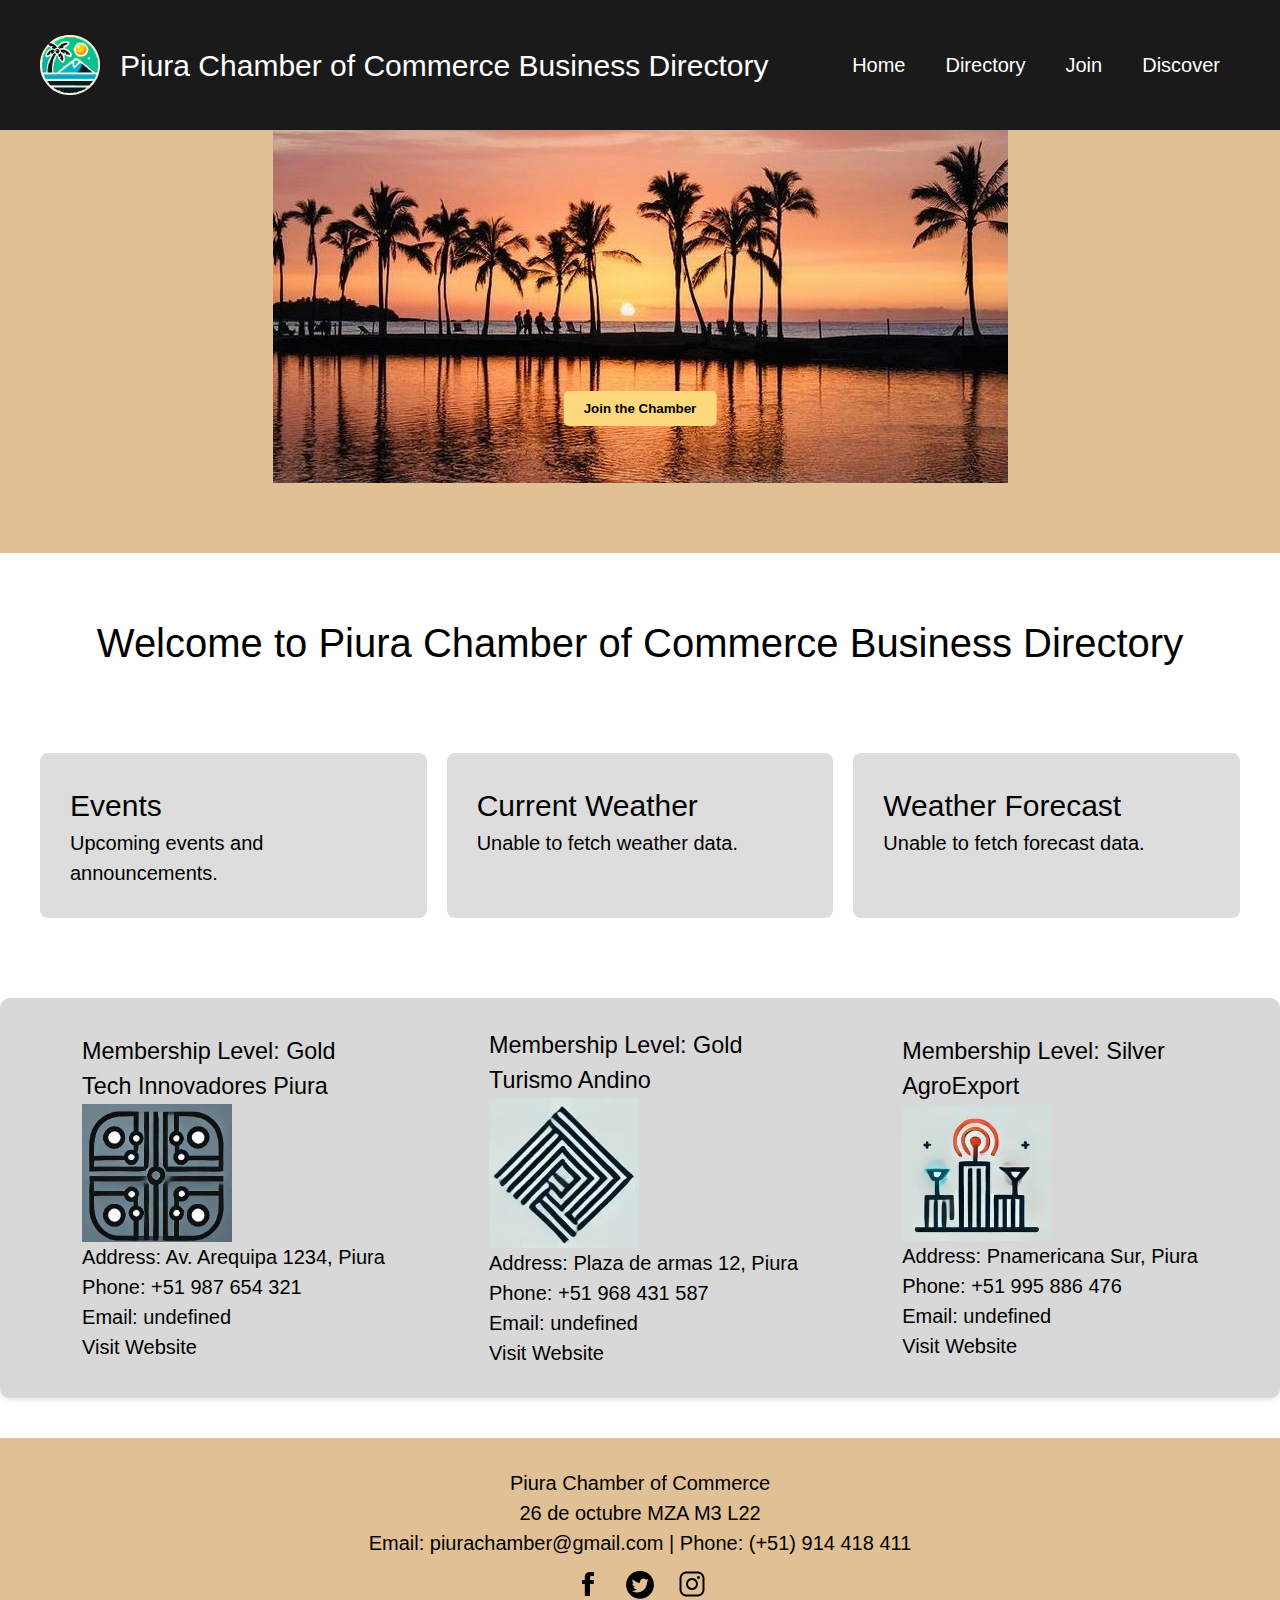
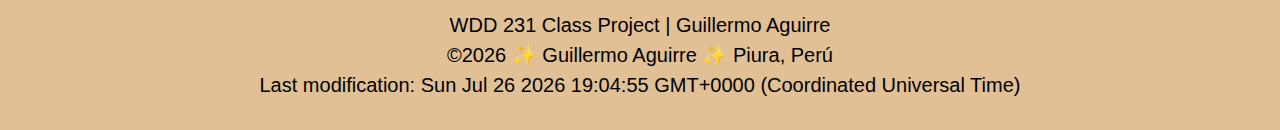
==== chamber/index.html @ a7f5a19a "index" ====
<!DOCTYPE html>
<html lang="en">
<head>
    <meta charset="UTF-8">
    <meta name="viewport" content="width=device-width, initial-scale=1.0">
    <meta name="description" content="course home page ">
    <meta name="author" content="Guillermo Aguirre">
    <meta property="og:title" content="Chamber of Commerce Home">
    <meta property="og:type" content="website">
    <meta property="og:image" content="https://guille-coder.github.io/wdd231/chamber/images/piura.webp">
    <meta property="og:url" content="https://guille-coder.github.io/wdd231/chamber/directory.html">
    <link rel="stylesheet" href="styles/chamber.css">
    <link rel="stylesheet" href="styles/normalize.css">
    <script src="scripts/dates.js" defer></script>
    <script src="scripts/navigation.js" defer></script>
    <script src="scripts/weather.js" defer></script>
    <title>Piura Chamber of Commerce</title>
    <link rel="icon" href="images/favicon.ico">
</head>
<body>
    <header>
        <div class="header-container">
            <img src="images/logo.svg" alt="Piura Chamber of Commerce" class="logo">
            <h2>Piura Chamber of Commerce Business Directory</h2>
           
        </div>
        <button type="button" id="menu">&#9776;</button>
        <nav>
	        <ul class="navigation">
		        <li><a href="index.html">Home</a></li>
		        <li><a href="directory.html">Directory</a></li>
		        <li><a href="#">Join</a></li>
		        <li><a href="#">Discover</a></li>
	        </ul>
        </nav>
        
    </header>
    <main>
        <div class="hero">
            <img src="images/heropiura.webp" alt="Piura">
            <button class="hero-button">Join the Chamber</button>
        </div>
        <h1>Welcome to Piura Chamber of Commerce Business Directory</h1>
        <div class="info-grid">
            <article class="events">
                <h2>Events</h2>
                <p>Upcoming events and announcements.</p>
            </article>
            <article class="weather">
                <div class="section weather">
                    <h2>Current Weather</h2>
                    <div id="weather-info"></div>
                </div>               
            </article>
            <article class="forecast">
                <div class="section forecast">
                    <h2>Weather Forecast</h2>
                    <div id="forecast-info"></div>
                </div>
            </article>
        </div>
        

        <!-- <div class="view-toggle">
            <button id="grid-view" aria-label="Switch to grid view">Grid</button>
            <button id="list-view" aria-label="Switch to list view">List</button>
        </div>

        <section class="members-container">
            <h2>Featured Members</h2>
            <div id="members-list" class="grid-view">
            </div>
        </section> -->
        <section>
            <div class="members-container">     
                <div id="memberCards">

                </div>
            </div>
        </section>
    </main>
    <footer>
        <p>Piura Chamber of Commerce</p>
        <p>26 de octubre MZA M3 L22 </p>
        <p>Email: piurachamber@gmail.com | Phone: (+51) 914 418 411</p>
        <div class="social-icons">
            <a href="https://www.facebook.com/"><img src="images/facebook.webp" alt="facebook"></a>
            <a href="https://www.Twitter.com/"><img src="images/43-twitter-64.webp" alt="Twitter"></a>
            <a href="https://www.instagram.com"><img src="images/instagram-logo-64.webp" alt="Instagram"></a>
        </div>
        <p>WDD 231 Class Project | Guillermo Aguirre</p>
        <p id="year"> </p>
        <p id="lastdate"></p>
    </footer>
</body>
</html>
---- chamber/styles/chamber.css ----
/* General Reset and Basic Styling */
* {
    margin: 0;
    padding: 0;
    box-sizing: border-box;
    font-family: Arial, sans-serif;
}
body {
    line-height: 1.6;
}

header {
    background-color: #1A1A1A;
    color: white;
    padding: 1.5rem 2rem;
    display: flex;
    justify-content: space-between;
    align-items: center;
}
#menu {
	font-size: 1rem;
	border: 0;
	background: none;
	color: white;
	position: absolute;
	top: 1rem;
	right: 1rem;
}
.header-container {
    display: flex;
    align-items: center;
}
.logo {
    height: 60px;
    margin-right: 1rem;
}

.navigation {
	display: flex;
	flex-direction: column;
	justify-content: space-around;
	list-style: none;
}

.navigation a {
	display: none;
	padding: 1rem;
	text-align: center;
	text-decoration: none;
	color: white;
}
.navigation a:hover {
	background-color: #EEEEEE;
	color: #333;
	font-weight: 700;
}
.open a {
	display: block;
}

.active::before { 
	content: "◾";
}
/* main */
h1{
    text-align: center;
}
.hero {
    display: flex;
    justify-content: center;
    position: relative; 
    background: #E1C095;
    padding-bottom: 3.5rem;
    color: black;
    text-align: center;
    margin-bottom: 3rem;
}


.hero-button {
    position: absolute;
    bottom: 30%;
    left: 50%;
    transform: translateX(-50%);
    padding: 10px 20px;
    background-color: #FCD97D;
    border: none;
    cursor: pointer;
    font-weight: bold;
    border-radius: 5px;
}



.hero-button:hover {
    background-color: white;
}
.info-grid {
    display: grid;
    grid-template-columns: repeat(auto-fit, minmax(300px, 1fr));
    margin-top: 2rem;
    margin-bottom: 2rem;
    gap: 1rem;
    padding: 2rem;
}

article {
    background-color: #ddd;
    padding: 1.5rem;
    border-radius: 8px;
}

.view-toggle {
    display: flex;
    justify-content: center;
    gap: 20px;
    margin-top: 2rem;
    margin-bottom: 1rem;
}

.view-toggle button {
    padding: 15px 20px;
    background-color: #FCD97D;
    color: black;
    font-weight: bold;
    border-radius: 5px;
    cursor: pointer;
}

.members-container {
    background-color: #d8d8d8;
    padding: 1.5rem;
    border-radius: 10px;
    margin-top: 2rem;
    box-shadow: 0 2px 4px rgba(0, 0, 0, 0.1);
}

#members-list.grid {
    display: grid;
    grid-template-columns: repeat(auto-fit, minmax(250px, 1fr)); 
    gap: 20px;
    justify-content: center; 
    padding: 10px;
}

.member.grid {
    display: flex;
    flex-direction: column;
    align-items: center; 
    background-color: white;
    padding: 15px;
    border-radius: 10px;
    box-shadow: 0px 4px 10px rgba(0, 0, 0, 0.1);
    text-align: center; /* Centers text */
    transition: transform 0.3s, box-shadow 0.3s;
}

.member.grid img {
    width: 100px;
    height: auto;
    margin-bottom: 10px;
}

.member.grid h3 {
    font-size: 1.2rem;
    margin: 10px 0 5px;
}

.member.grid p {
    font-size: 0.9rem;
    margin: 2px 0;
}

.member.grid a {
    font-size: 0.9rem;
    color: #003366;
    text-decoration: none;
    font-weight: bold;
    margin-top: 10px;
}

.member.grid:hover {
    transform: scale(1.02); 
    box-shadow: 0px 6px 12px rgba(0, 0, 0, 0.2);
}

#members-list.list {
    display: flex;
    flex-direction: column;
    gap: 15px;
}

.member.list {
    display: flex;
    align-items: center;
    gap: 10px;
    padding: 15px;
    border-bottom: 1px solid #ccc;
    background-color: #fff;
    border-radius: 5px;
}

.member.list img {
    width: 60px;
    height: auto;
    border-radius: 3px;
}

.member.list h3 {
    margin: 0;
    font-size: 16px;
    flex-grow: 1;
}

.member.list p, .member.list a {
    margin: 0;
    font-size: 14px;
    flex-grow: 1;
}

.member.list a {
    color: #003366;
    text-decoration: none;
    font-weight: bold;
}
.member.list:hover{
    transform: scale(1.02); 
}
#memberCards{
    display: flex;
    justify-content: space-around;
    align-items: center;
}
#memberCards img{
    width: 150px;
    height: auto;
}

footer {
    background-color: #E1C095;
    color: black;
    text-align: center;
    padding: 1.5rem;
    margin-top: 2rem;
}
.social-icons{
    display: flex;
    justify-content: center;
}

.social-icons img {
    width: 32px;
    margin: 0.5rem;
}

.social-icons a:hover img {
    opacity: 0.8;
}

@media (min-width: 601px) {
    #menu {
		display: none; 
	}

	.navigation {
		flex-direction: row;
	}

	.navigation a {
		display: block;
		flex: 1 1 100%;
	}
    
}
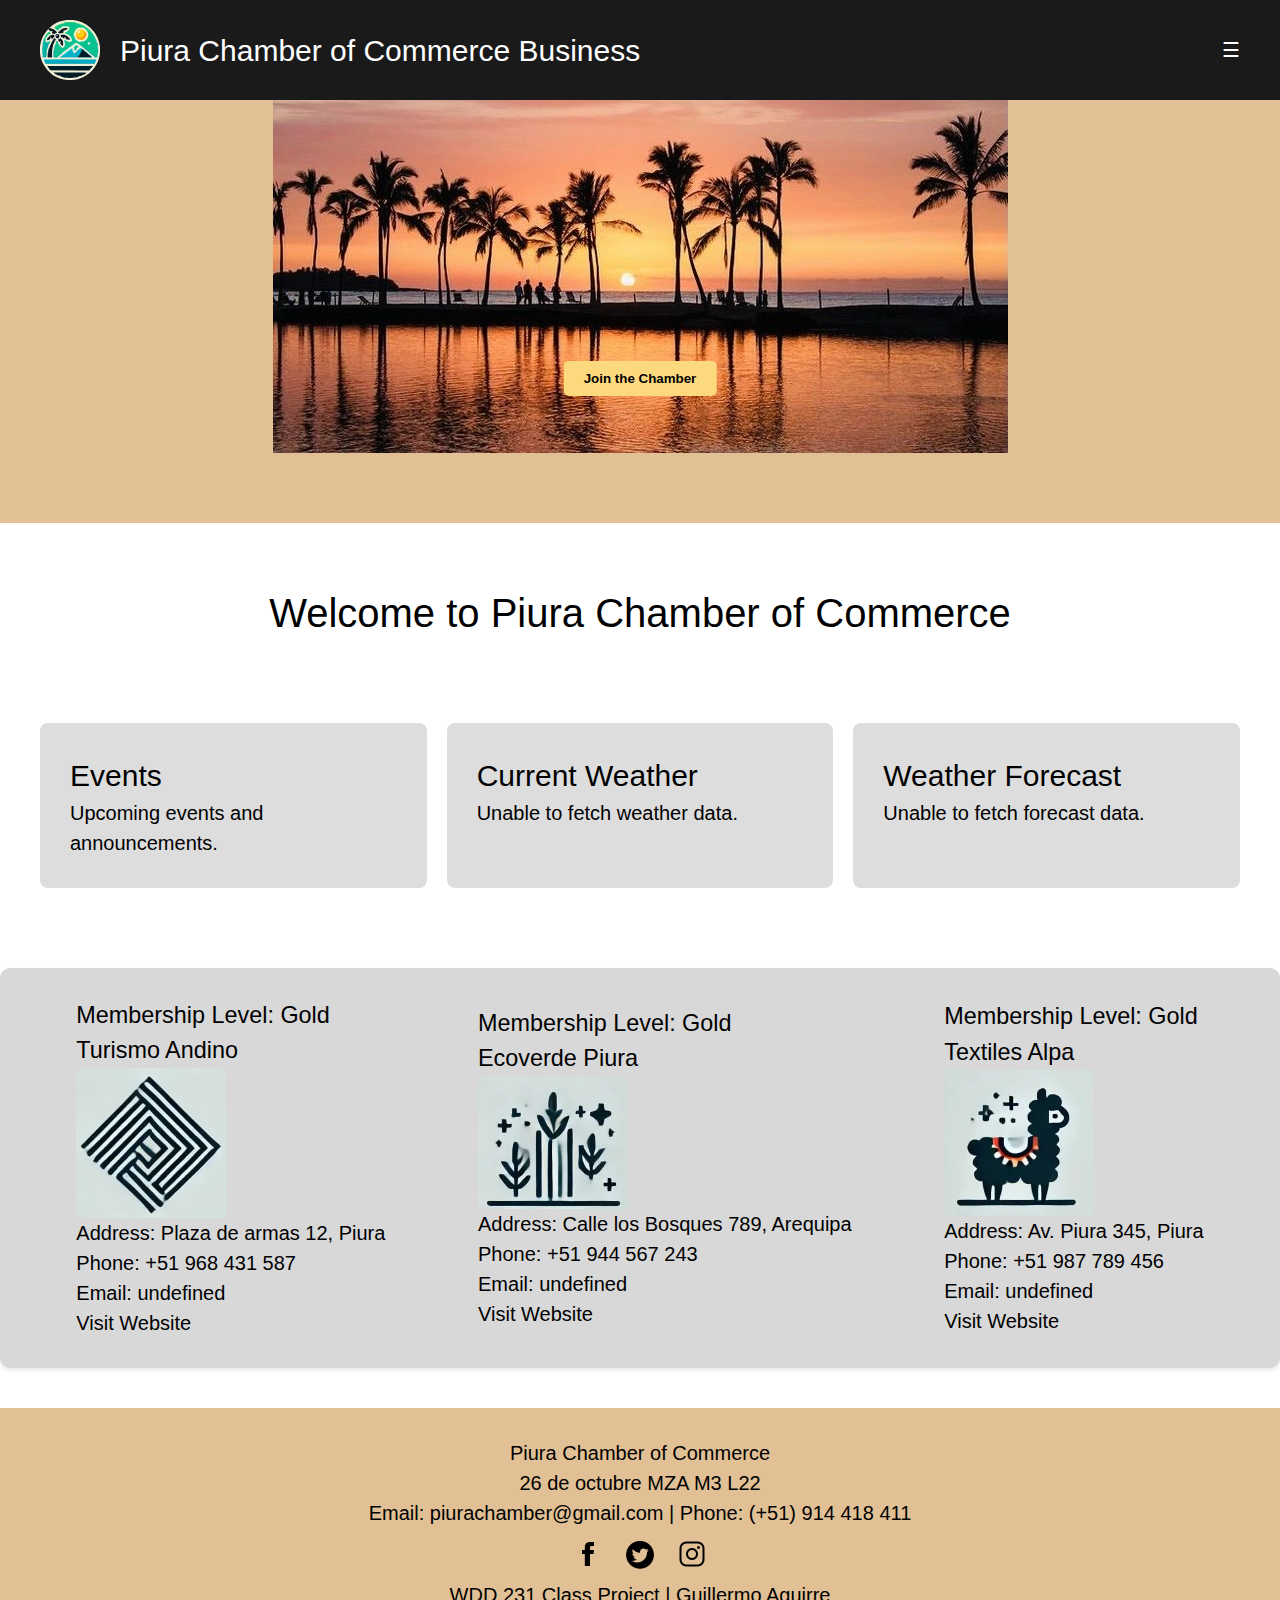
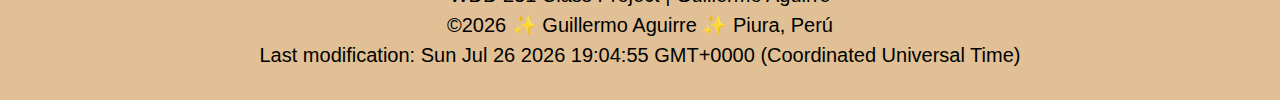
==== commit 5a77d5e4: "changes" ====
--- a/chamber/index.html
+++ b/chamber/index.html
@@ -21,18 +21,19 @@
     <header>
         <div class="header-container">
             <img src="images/logo.svg" alt="Piura Chamber of Commerce" class="logo">
-            <h2>Piura Chamber of Commerce Business Directory</h2>
+            <h2>Piura Chamber of Commerce Business </h2>
            
         </div>
-        <button type="button" id="menu">&#9776;</button>
         <nav>
-	        <ul class="navigation">
-		        <li><a href="index.html">Home</a></li>
-		        <li><a href="directory.html">Directory</a></li>
-		        <li><a href="#">Join</a></li>
-		        <li><a href="#">Discover</a></li>
-	        </ul>
-        </nav>
+            <div class="hamburger" onclick="toggleMenu()">&#9776;</div>
+            <div id="overlay" onclick="toggleMenu()"></div>
+            <ul id="navMenu" class="slide-out">
+                <li><a href="index.html">Home<span class="dot"></span></a></li>
+                <li><a href="directory.html" class="active">Directory<span class="dot"></span></a></li>
+                <li><a href="#">Join<span class="dot"></span></a></li>
+                <li><a href="#">Discover<span class="dot"></span></a></li>
+            </ul>
+        </nav> 
         
     </header>
     <main>
@@ -40,7 +41,7 @@
             <img src="images/heropiura.webp" alt="Piura">
             <button class="hero-button">Join the Chamber</button>
         </div>
-        <h1>Welcome to Piura Chamber of Commerce Business Directory</h1>
+        <h1>Welcome to Piura Chamber of Commerce</h1>
         <div class="info-grid">
             <article class="events">
                 <h2>Events</h2>
@@ -71,6 +72,11 @@
             <div id="members-list" class="grid-view">
             </div>
         </section> -->
+
+
+        <!-- <img src="${day.day.condition.icon}" alt="Forecast Icon"> -->
+        <!-- <img src="${data.current.condition.icon}" alt="Weather Icon"> -->
+
         <section>
             <div class="members-container">     
                 <div id="memberCards">
--- a/chamber/styles/chamber.css
+++ b/chamber/styles/chamber.css
@@ -17,15 +17,7 @@
     justify-content: space-between;
     align-items: center;
 }
-#menu {
-	font-size: 1rem;
-	border: 0;
-	background: none;
-	color: white;
-	position: absolute;
-	top: 1rem;
-	right: 1rem;
-}
+
 .header-container {
     display: flex;
     align-items: center;
@@ -34,34 +26,73 @@
     height: 60px;
     margin-right: 1rem;
 }
-
-.navigation {
-	display: flex;
-	flex-direction: column;
-	justify-content: space-around;
-	list-style: none;
-}
-
-.navigation a {
-	display: none;
-	padding: 1rem;
-	text-align: center;
-	text-decoration: none;
-	color: white;
-}
-.navigation a:hover {
-	background-color: #EEEEEE;
-	color: #333;
-	font-weight: 700;
-}
-.open a {
-	display: block;
-}
-
-.active::before { 
-	content: "◾";
-}
-/* main */
+.hamburger {
+    cursor: pointer;
+    font-size: 20px;
+    color: #ffffff;
+    position: relative;
+    z-index: 1001;
+}
+
+/* Overlay Styling */
+#overlay {
+    position: fixed;
+    top: 0;
+    left: 0;
+    width: 100vw;
+    height: 100vh;
+    background-color: rgba(0, 0, 0, 0);
+    display: none;
+    z-index: 999;
+    transition: background-color 0.3s ease-in-out; /* Smooth fade */
+}
+
+.show {
+    display: block;
+}
+
+/* Navigation Menu */
+#navMenu {
+    display: flex;
+    flex-direction: column;
+    align-items: center;
+    justify-content: center;
+    background: black;
+    position: fixed;
+    top: 0;
+    right: -200px;
+    width: 200px;
+    height: 100%;
+    transition: transform 0.3s ease-in-out;
+    z-index: 1000;
+}
+
+#navMenu.slide-in {
+    transform: translateX(-100%);
+}
+
+#navMenu li {
+    list-style: none;
+    margin: 10px;
+}
+
+#navMenu li a {
+    text-decoration: none;
+    color: #fff;
+    display: block;
+    padding: 10px;
+}
+
+nav {
+    margin-left: auto;
+}
+
+nav a:hover {
+    background-color: #ffffff33;
+    border-radius: 5px;
+    transition: background-color 0.3s ease;
+}
+
 h1{
     text-align: center;
 }
@@ -89,9 +120,6 @@
     font-weight: bold;
     border-radius: 5px;
 }
-
-
-
 .hero-button:hover {
     background-color: white;
 }
@@ -226,15 +254,7 @@
 .member.list:hover{
     transform: scale(1.02); 
 }
-#memberCards{
-    display: flex;
-    justify-content: space-around;
-    align-items: center;
-}
-#memberCards img{
-    width: 150px;
-    height: auto;
-}
+
 
 footer {
     background-color: #E1C095;
@@ -258,18 +278,28 @@
 }
 
 @media (min-width: 601px) {
-    #menu {
-		display: none; 
-	}
-
-	.navigation {
-		flex-direction: row;
-	}
-
-	.navigation a {
-		display: block;
-		flex: 1 1 100%;
-	}
+
+    header {
+        flex-direction: row;
+        justify-content: space-between;
+        padding: 1rem 2rem;
+    }
+
+    nav ul {
+        flex-direction: row;
+    }
+
+	
+    #memberCards{
+        display: flex;
+        justify-content: space-around;
+        align-items: center;
+    }
+    #memberCards img{
+        width: 150px;
+        height: auto;
+    }
     
-}
-
+    
+}
+
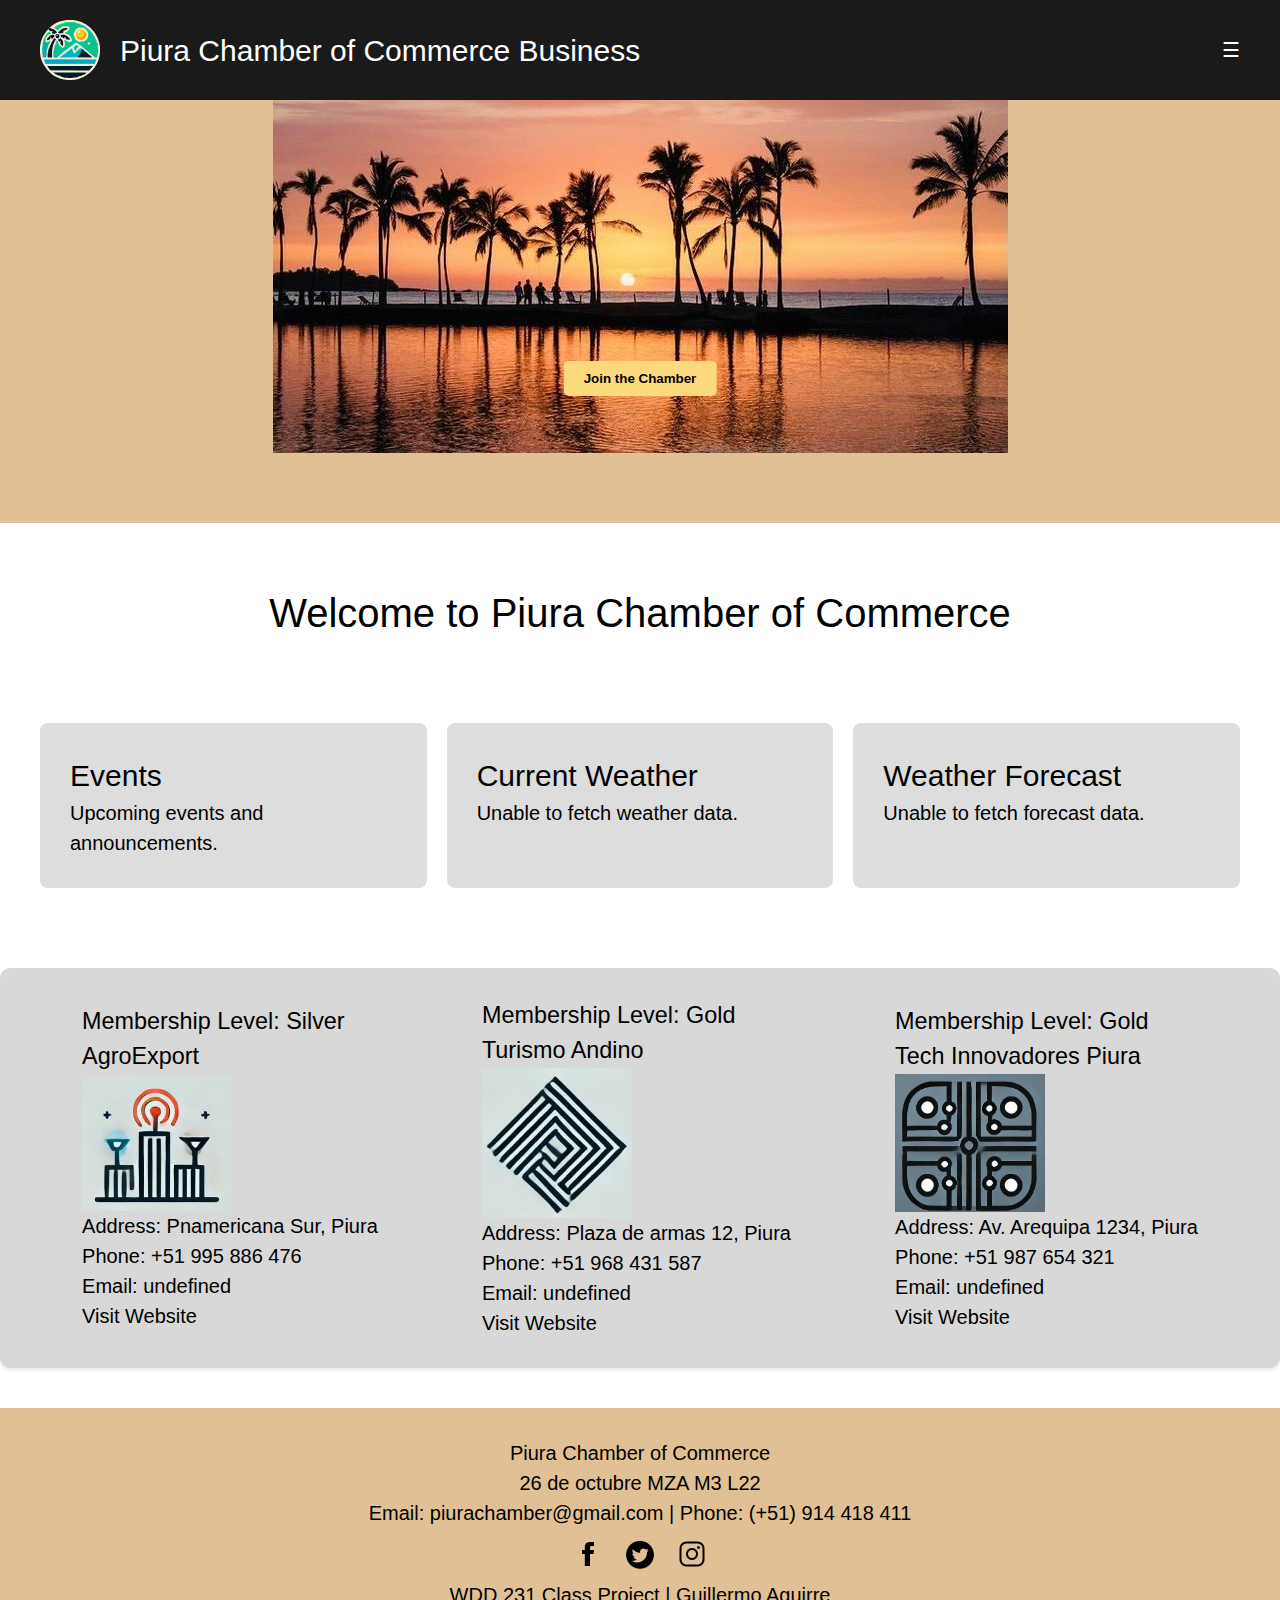
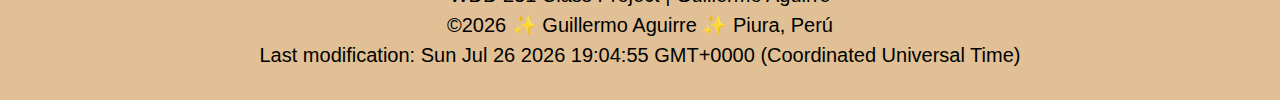
==== commit a03a5a76: "#" ====
--- a/chamber/index.html
+++ b/chamber/index.html
@@ -62,21 +62,6 @@
         </div>
         
 
-        <!-- <div class="view-toggle">
-            <button id="grid-view" aria-label="Switch to grid view">Grid</button>
-            <button id="list-view" aria-label="Switch to list view">List</button>
-        </div>
-
-        <section class="members-container">
-            <h2>Featured Members</h2>
-            <div id="members-list" class="grid-view">
-            </div>
-        </section> -->
-
-
-        <!-- <img src="${day.day.condition.icon}" alt="Forecast Icon"> -->
-        <!-- <img src="${data.current.condition.icon}" alt="Weather Icon"> -->
-
         <section>
             <div class="members-container">     
                 <div id="memberCards">
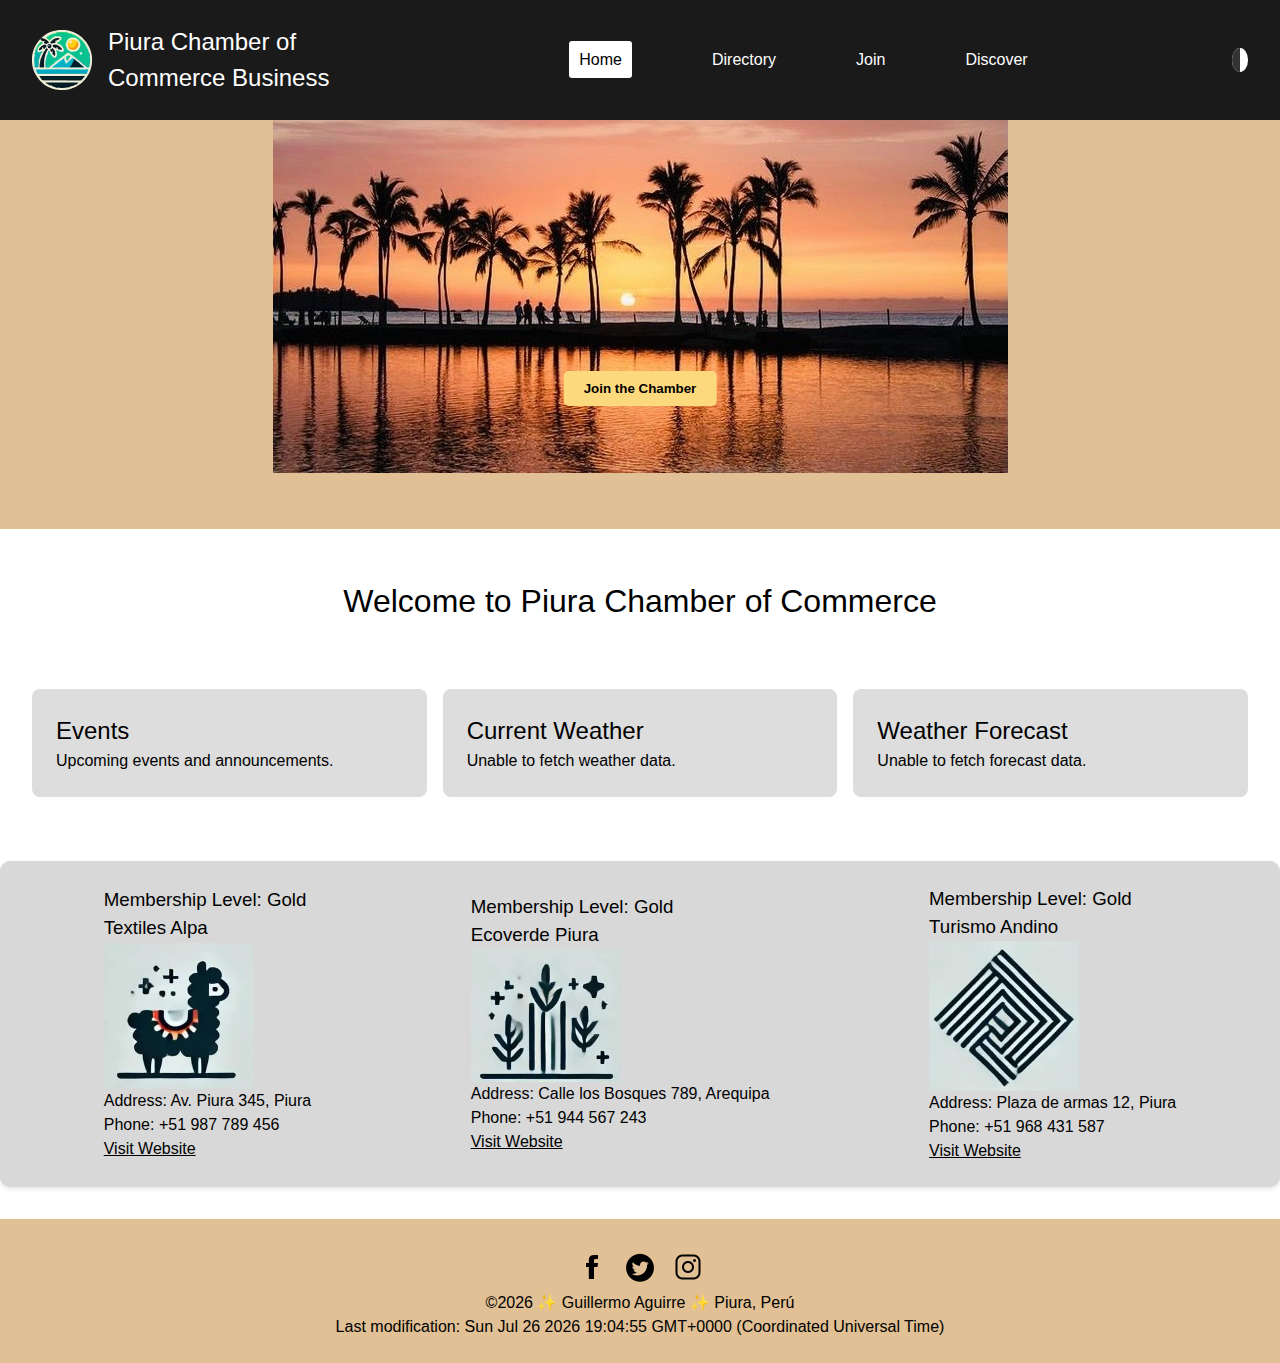
==== commit 9d5b7624: "menu" ====
--- a/chamber/index.html
+++ b/chamber/index.html
@@ -24,16 +24,18 @@
             <h2>Piura Chamber of Commerce Business </h2>
            
         </div>
-        <nav>
-            <div class="hamburger" onclick="toggleMenu()">&#9776;</div>
-            <div id="overlay" onclick="toggleMenu()"></div>
-            <ul id="navMenu" class="slide-out">
-                <li><a href="index.html">Home<span class="dot"></span></a></li>
-                <li><a href="directory.html" class="active">Directory<span class="dot"></span></a></li>
-                <li><a href="#">Join<span class="dot"></span></a></li>
-                <li><a href="#">Discover<span class="dot"></span></a></li>
+        
+        <nav id="navigation">
+            <ul>
+                <li><a href="index.html" class="active-page">Home</a></li>
+                <li><a href="directory.html">Directory</a></li>
+                <li><a href="join.html">Join</a></li>
+                <li><a href="discover.html">Discover</a></li>
             </ul>
-        </nav> 
+        </nav>
+        <div class="theme-toggle"></div>
+        <div class="mobile-menu" id="mobileMenu">≡</div>
+    
         
     </header>
     <main>
@@ -71,15 +73,11 @@
         </section>
     </main>
     <footer>
-        <p>Piura Chamber of Commerce</p>
-        <p>26 de octubre MZA M3 L22 </p>
-        <p>Email: piurachamber@gmail.com | Phone: (+51) 914 418 411</p>
         <div class="social-icons">
             <a href="https://www.facebook.com/"><img src="images/facebook.webp" alt="facebook"></a>
             <a href="https://www.Twitter.com/"><img src="images/43-twitter-64.webp" alt="Twitter"></a>
             <a href="https://www.instagram.com"><img src="images/instagram-logo-64.webp" alt="Instagram"></a>
         </div>
-        <p>WDD 231 Class Project | Guillermo Aguirre</p>
         <p id="year"> </p>
         <p id="lastdate"></p>
     </footer>
--- a/chamber/styles/chamber.css
+++ b/chamber/styles/chamber.css
@@ -9,6 +9,8 @@
     line-height: 1.6;
 }
 
+/* header */
+
 header {
     background-color: #1A1A1A;
     color: white;
@@ -26,72 +28,58 @@
     height: 60px;
     margin-right: 1rem;
 }
-.hamburger {
+
+/* MENU */
+
+#navigation {
+    display: flex;
+    justify-content: center;
+    width: 100vw;
+}
+a:hover {
+    border-bottom: 2px solid white;
+}
+#navigation ul {
+    list-style: none;
+    display: flex;
+    gap: 5rem;
+}
+
+.active-page {
+    background-color: #fff;
+    color: #000;
+    padding: 10px;
+    border-radius: 3px;
+}
+
+.theme-toggle {
+    width: 24px;
+    height: 24px;
+    background: #fff; 
+    border-radius: 50%;
     cursor: pointer;
-    font-size: 20px;
-    color: #ffffff;
     position: relative;
-    z-index: 1001;
-}
-
-/* Overlay Styling */
-#overlay {
-    position: fixed;
+    overflow: hidden;
+}
+
+.theme-toggle::after {
+    content: "";
+    position: absolute;
     top: 0;
     left: 0;
-    width: 100vw;
-    height: 100vh;
-    background-color: rgba(0, 0, 0, 0);
+    width: 50%;
+    height: 100%;
+    background: #333;
+}
+
+.mobile-menu {
     display: none;
-    z-index: 999;
-    transition: background-color 0.3s ease-in-out; /* Smooth fade */
-}
-
-.show {
-    display: block;
-}
-
-/* Navigation Menu */
-#navMenu {
-    display: flex;
-    flex-direction: column;
-    align-items: center;
-    justify-content: center;
-    background: black;
-    position: fixed;
-    top: 0;
-    right: -200px;
-    width: 200px;
-    height: 100%;
-    transition: transform 0.3s ease-in-out;
-    z-index: 1000;
-}
-
-#navMenu.slide-in {
-    transform: translateX(-100%);
-}
-
-#navMenu li {
-    list-style: none;
-    margin: 10px;
-}
-
-#navMenu li a {
-    text-decoration: none;
-    color: #fff;
-    display: block;
-    padding: 10px;
-}
-
-nav {
-    margin-left: auto;
-}
-
-nav a:hover {
-    background-color: #ffffff33;
-    border-radius: 5px;
-    transition: background-color 0.3s ease;
-}
+    cursor: pointer;
+    font-size: 1.5rem;
+}
+
+
+/* MAIN */
 
 h1{
     text-align: center;
@@ -106,8 +94,6 @@
     text-align: center;
     margin-bottom: 3rem;
 }
-
-
 .hero-button {
     position: absolute;
     bottom: 30%;
@@ -254,6 +240,19 @@
 .member.list:hover{
     transform: scale(1.02); 
 }
+#memberCards{
+    display: flex;
+    justify-content: space-around;
+    flex-direction: row;
+    align-items: center;
+}
+#memberCards img{
+    width: 150px;
+    height: auto;
+} 
+.member-card a {
+    text-decoration: underline;
+}   
 
 
 footer {
@@ -277,29 +276,69 @@
     opacity: 0.8;
 }
 
-@media (min-width: 601px) {
-
-    header {
+@media (max-width: 768px) {
+
+    /* header {
         flex-direction: row;
         justify-content: space-between;
         padding: 1rem 2rem;
-    }
-
-    nav ul {
-        flex-direction: row;
-    }
-
+    } */
+
+    #navigation {
+        display: flex;
+        flex-direction: column;
+        position: absolute;
+        top: 95px;
+        left: 0;
+        right: 0;
+        width: 100%;
+        background: #1A1A1A;
+        text-align: center;
+        z-index: 1000;
+        transform: translateY(-100%);
+        transition: transform 0.3s ease-in-out; 
+        opacity: 0; 
+        pointer-events: none; 
+    }
+
+    #navigation.active {
+        transform: translateY(0); 
+        opacity: 1; 
+        pointer-events: auto; 
+    }
+
+    #navigation ul {
+        flex-direction: column;
+        width: 100%;
+        padding: 20px 0;
+    }
+
+    #navigation ul li {
+        width: 100%;
+        padding: 10px 0;
+    }
+
+    .mobile-menu {
+        display: block;
+        cursor: pointer;
+        font-size: 2rem;
+        padding: 10px;
+        background: none;
+        border: none;
+    }
+    
 	
     #memberCards{
         display: flex;
-        justify-content: space-around;
+        flex-direction: column;
+        justify-content: center;
         align-items: center;
-    }
-    #memberCards img{
-        width: 150px;
-        height: auto;
-    }
+        
+    }
+    .member-card{
+        margin-top: 30px;
+    }
+     
     
     
 }
-
